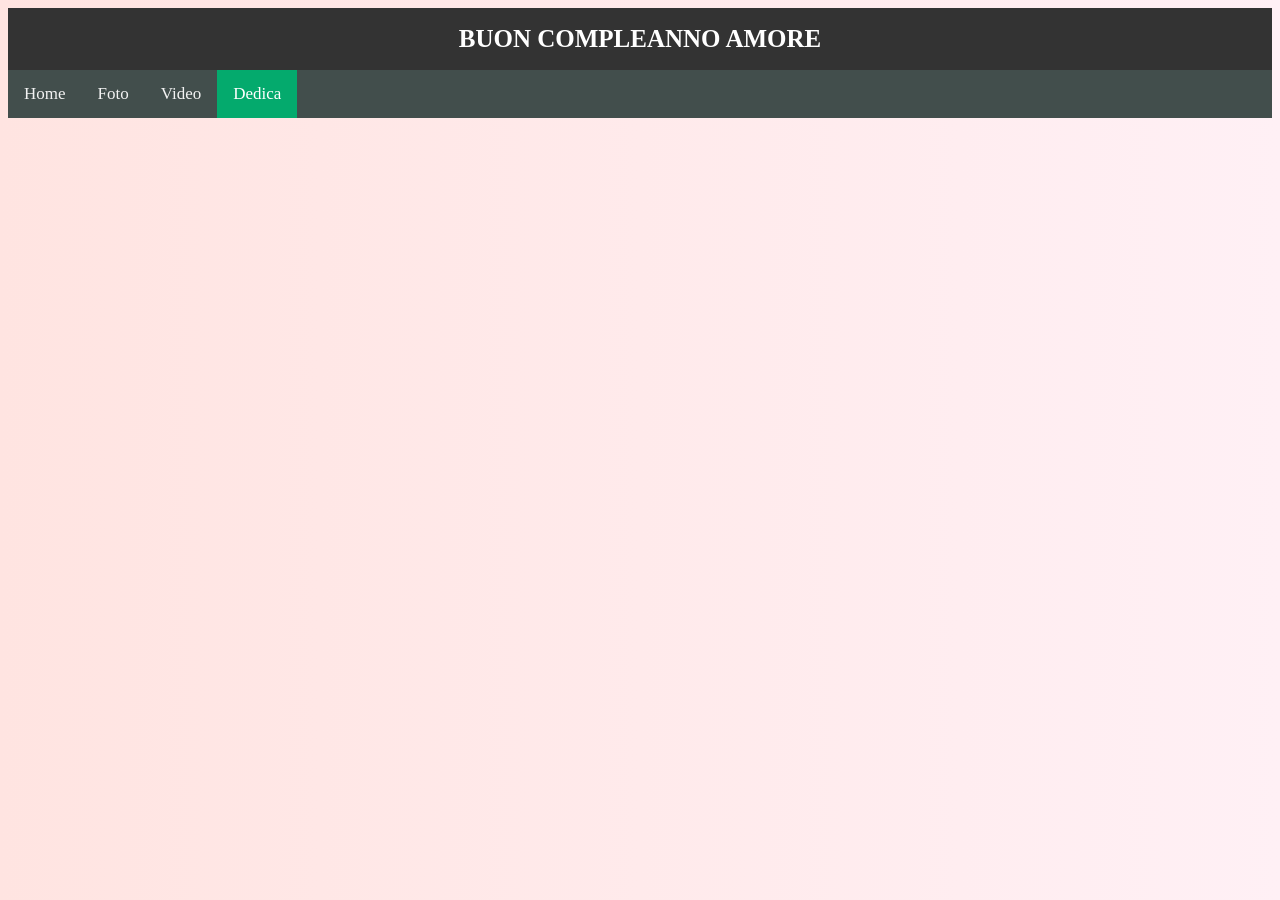
==== dedica.html @ aef85ee4 "Add files via upload 1.01" ====
<!DOCTYPE html>
<html lang="en">
<head>
    <meta charset="UTF-8">
    <meta meta name="viewport" content="width=device-width, initial-scale=1, maximum-scale=1, user-scalable=no">
    <title>Giulia</title>
    <link rel="stylesheet" href="style.css">
</head>
<body>
    <div class="title">
        <h1>
                <a>BUON COMPLEANNO AMORE</a> 
            </h1>
    </div>
        
    <div class="topnav">
        
        <a href="index.html">Home</a>
        <a href="foto.html">Foto</a>
        <a href="video.html">Video</a>
        <a class="active" href="dedica.html">Dedica</a>
    </div>
---- style.css ----
body{
  background: linear-gradient(to right, #ffe4e1, #fff0f5); /* tonalità rosa pastello */
    color: #333;
  font-family: 'Dancing Script';
}
.presentazione{
  text-align: center;
  color: black;
}


.imm-home{
  text-align: left;
  color: black;
}

.title {
    text-align: center;
    background-color: #333;
    overflow: hidden;
}
.title h1{
    color: white;
    font-size: 25px;
}


.topnav {
    background-color: #424e4c;
    overflow: hidden;
  }
  
  /* Style the links inside the navigation bar */
  .topnav a {
    float: left;
    color: #f2f2f2;
    text-align: center;
    padding: 14px 16px;
    text-decoration: none;
    font-size: 17px;
  }
  
  /* Change the color of links on hover */
  .topnav a:hover {
    background-color: #ddd;
    color: black;
  }
  
  /* Add a color to the active/current link */
  .topnav a.active {
    background-color: #04AA6D;
    color: white;
  }

  div.gallery {
    border: 1px solid #ccc;
  }
  
  div.gallery:hover {
    border: 1px solid #777;
  }
  
  div.gallery img {
    width: 100%;
    height: auto;
  }
  
  div.desc {
    padding: 15px;
    text-align: center;
    color: white;
  }
  
  * {
    box-sizing: border-box;
  }
  
  .responsive {
    padding: 0 6px;
    float: left;
    width: 24.99999%;
  }
  
  @media only screen and (max-width: 700px) {
    .responsive {
      width: 49.99999%;
      margin: 6px 0;
    }
  }
  
  @media only screen and (max-width: 500px) {
    .responsive {
      width: 100%;
    }
  }
  
  .clearfix:after {
    content: "";
    display: table;
    clear: both;
  }

  .timeline-container {
    padding: 30px;
    background-color: #fffafc;
    border-top: 2px solid #f8c4d9;
    margin-top: 40px;
}

.timeline-container h2 {
    font-family: 'Dancing Script', cursive;
    color: #e75480;
    text-align: center;
    margin-bottom: 20px;
}

.timeline {
    list-style-type: none;
    padding: 0;
    max-width: 600px;
    margin: auto;
}

.timeline li {
    background: #ffe4ec;
    margin: 10px 0;
    padding: 15px;
    border-left: 5px solid #ff69b4;
    border-radius: 5px;
    box-shadow: 2px 2px 8px rgba(0,0,0,0.1);
}

.timeline li span {
    font-weight: bold;
    color: #d63384;
}

.lightbox {
  display: none;
  position: fixed;
  z-index: 1000;
  padding-top: 60px;
  left: 0;
  top: 0;
  width: 100%;
  height: 100%;
  overflow: auto;
  background-color: rgba(0,0,0,0.9);
  text-align: center;
}

.lightbox-content {
  margin: auto;
  display: block;
  max-width: 80%;
  max-height: 80%;
  animation: zoom 0.3s ease;
}

@keyframes zoom {
  from {transform: scale(0.8);}
  to {transform: scale(1);}
}

.close {
  position: absolute;
  top: 20px;
  right: 35px;
  color: #fff;
  font-size: 40px;
  font-weight: bold;
  cursor: pointer;
  z-index: 1001;
}

.close:hover {
  color: #ffb6c1;
}

.timeline a:hover {
  color: #e75480; /* rosa carino o il colore che preferisci */
  text-decoration: none; /* assicurati che resti senza sottolineatura anche al passaggio */
}

.timeline a {
  text-decoration: none;
  color: inherit; /* opzionale: mantiene il colore del testo normale */
}
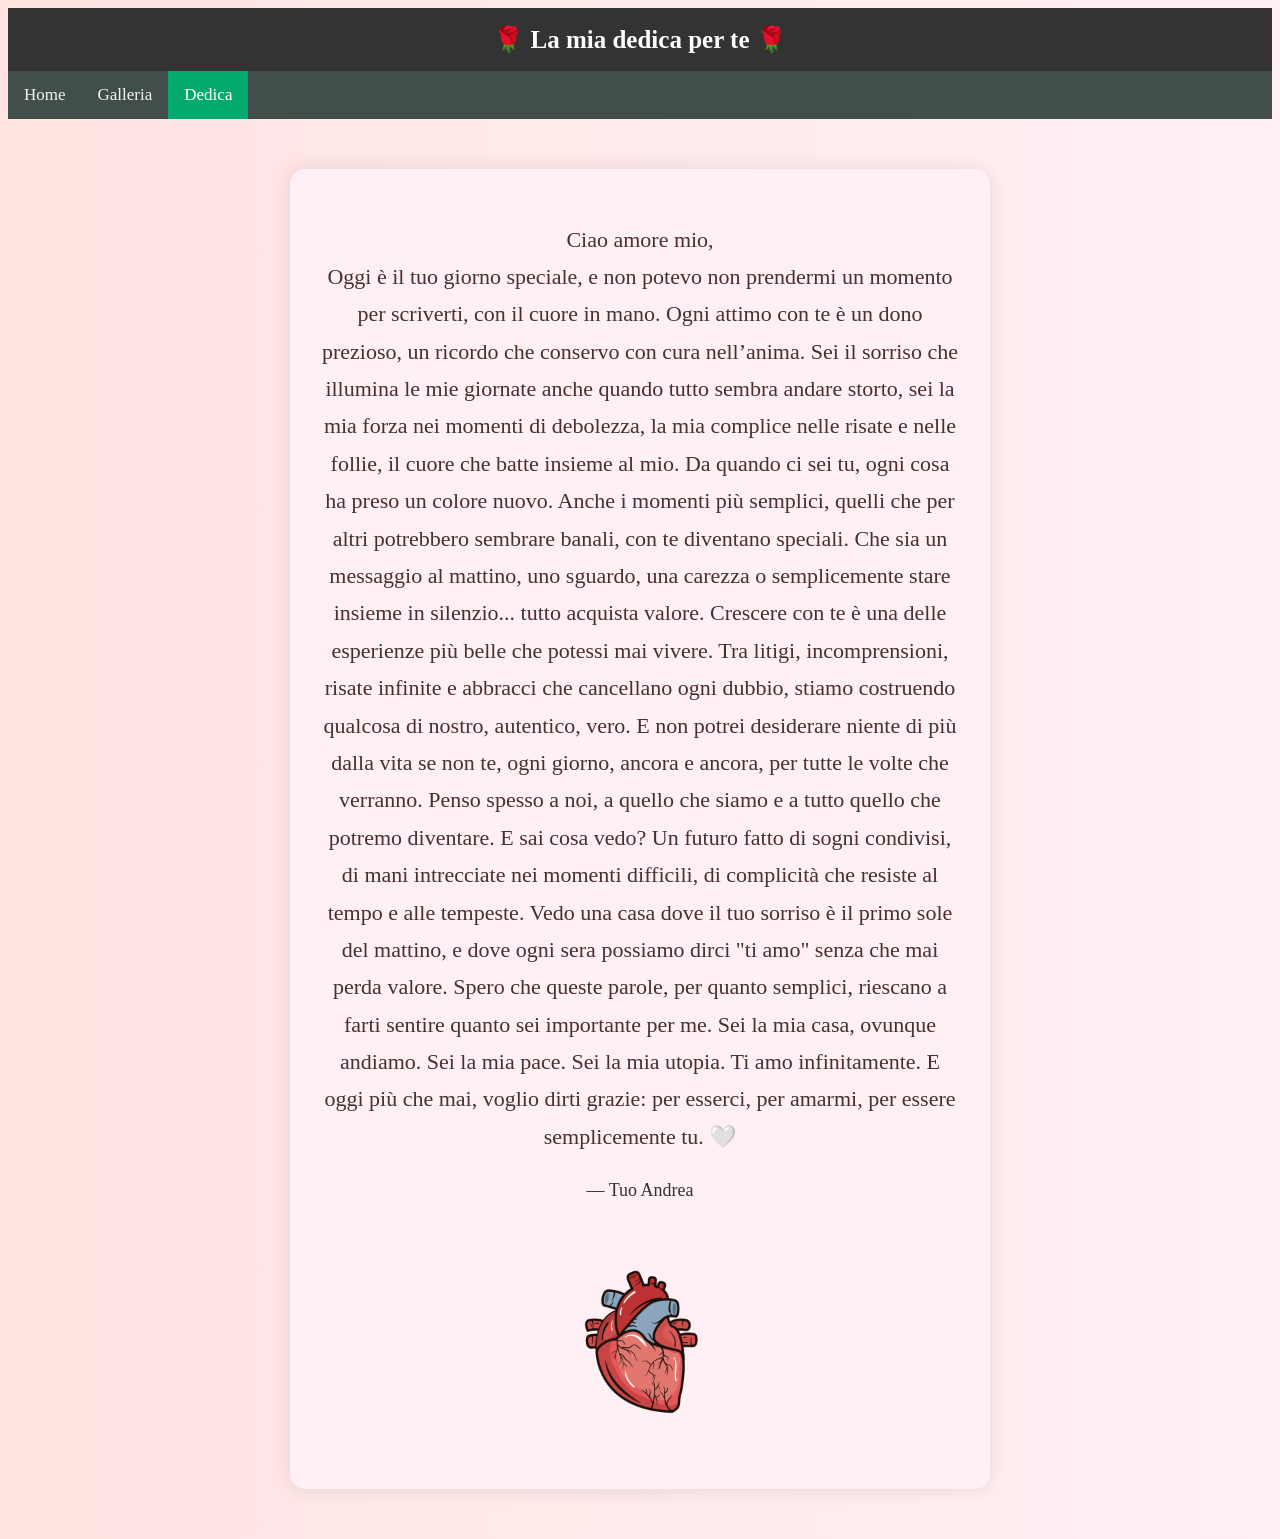
==== commit 8abc18c5: "Add files via upload" ====
--- a/dedica.html
+++ b/dedica.html
@@ -8,15 +8,48 @@
 </head>
 <body>
     <div class="title">
-        <h1>
-                <a>BUON COMPLEANNO AMORE</a> 
-            </h1>
+        <h1>🌹 La mia dedica per te 🌹</h1>
     </div>
         
     <div class="topnav">
         
         <a href="index.html">Home</a>
-        <a href="foto.html">Foto</a>
-        <a href="video.html">Video</a>
+        <a href="foto.html">Galleria</a>
         <a class="active" href="dedica.html">Dedica</a>
-    </div>+    </div>
+    
+
+    <div class="dedica-container">
+        <p class="dedica-text">
+            Ciao amore mio,
+<br>
+Oggi è il tuo giorno speciale, e non potevo non prendermi un momento per scriverti, con il cuore in mano.
+
+Ogni attimo con te è un dono prezioso, un ricordo che conservo con cura nell’anima. Sei il sorriso che illumina le mie giornate anche quando tutto sembra andare storto,
+sei la mia forza nei momenti di debolezza, la mia complice nelle risate e nelle follie, il cuore che batte insieme al mio.
+
+Da quando ci sei tu, ogni cosa ha preso un colore nuovo. Anche i momenti più semplici, quelli che per altri potrebbero sembrare banali, con te diventano speciali.
+Che sia un messaggio al mattino, uno sguardo, una carezza o semplicemente stare insieme in silenzio... tutto acquista valore.
+
+Crescere con te è una delle esperienze più belle che potessi mai vivere.
+Tra litigi, incomprensioni, risate infinite e abbracci che cancellano ogni dubbio, stiamo costruendo qualcosa di nostro, autentico, vero.
+E non potrei desiderare niente di più dalla vita se non te, ogni giorno, ancora e ancora, per tutte le volte che verranno.
+
+Penso spesso a noi, a quello che siamo e a tutto quello che potremo diventare.
+E sai cosa vedo?
+Un futuro fatto di sogni condivisi, di mani intrecciate nei momenti difficili, di complicità che resiste al tempo e alle tempeste.
+Vedo una casa dove il tuo sorriso è il primo sole del mattino, e dove ogni sera possiamo dirci "ti amo" senza che mai perda valore.
+
+Spero che queste parole, per quanto semplici, riescano a farti sentire quanto sei importante per me.
+Sei la mia casa, ovunque andiamo. Sei la mia pace. Sei la mia utopia.
+
+Ti amo infinitamente.
+E oggi più che mai, voglio dirti grazie:
+per esserci, per amarmi, per essere semplicemente tu. 🤍
+            <span class="firma">— Tuo Andrea</span>
+        </p>
+
+        <img src="immagini/—Pngtree—cartoon stroke highlight shadow real_5953445.png" alt="Cuore" class="dedica-img">
+    </div>
+</body>
+    
--- a/style.css
+++ b/style.css
@@ -1,9 +1,9 @@
 body{
   background: linear-gradient(to right, #ffe4e1, #fff0f5); /* tonalità rosa pastello */
     color: #333;
-  font-family: 'Dancing Script';
 }
 .presentazione{
+  font-family: sans-serif;;
   text-align: center;
   color: black;
 }
@@ -186,3 +186,82 @@
   text-decoration: none;
   color: inherit; /* opzionale: mantiene il colore del testo normale */
 }
+
+.modal {
+  display: none;
+  position: fixed;
+  z-index: 999;
+  left: 0;
+  top: 0;
+  width: 100%;
+  height: 100%;
+  overflow: auto;
+  background-color: rgba(0,0,0,0.6);
+}
+
+.modal-content {
+   background: radial-gradient(circle at 30% 30%, #feda75, #fa7e1e, #d62976, #962fbf, #4f5bd5);
+   color: white;
+  margin: 15% auto;
+  padding: 20px;
+  border-radius: 12px;
+  width: 80%;
+  max-width: 400px;
+  text-align: center;
+  font-family: sans-serif;
+  box-shadow: 0 0 20px rgba(0,0,0,0.2);
+}
+
+.modal-content input {
+  padding: 10px;
+  width: 80%;
+  margin-bottom: 10px;
+  border-radius: 5px;
+  border: 1px solid #ccc;
+}
+
+.modal-content button {
+  padding: 10px 20px;
+  background-color: #007BFF;
+  border: none;
+  color: white;
+  border-radius: 5px;
+  cursor: pointer;
+}
+
+.modal-content button:hover {
+  background-color: #0056b3;
+}
+
+.close {
+  float: right;
+  font-size: 22px;
+  cursor: pointer;
+}
+
+.dedica-container {
+  max-width: 700px;
+  margin: 50px auto;
+  background-color: #fff0f5;
+  padding: 30px;
+  border-radius: 15px;
+  box-shadow: 0 0 20px rgba(0,0,0,0.1);
+  font-family: 'Dancing Script', cursive;
+  font-size: 22px;
+  color: #4b2e2e;
+  line-height: 1.7;
+  text-align: center;
+}
+
+.dedica-img {
+  margin-top: 20px;
+  width: 200px;
+  border-radius: 50%;
+}
+
+.firma {
+  display: block;
+  margin-top: 20px;
+  font-size: 18px;
+  color: #333;
+}
